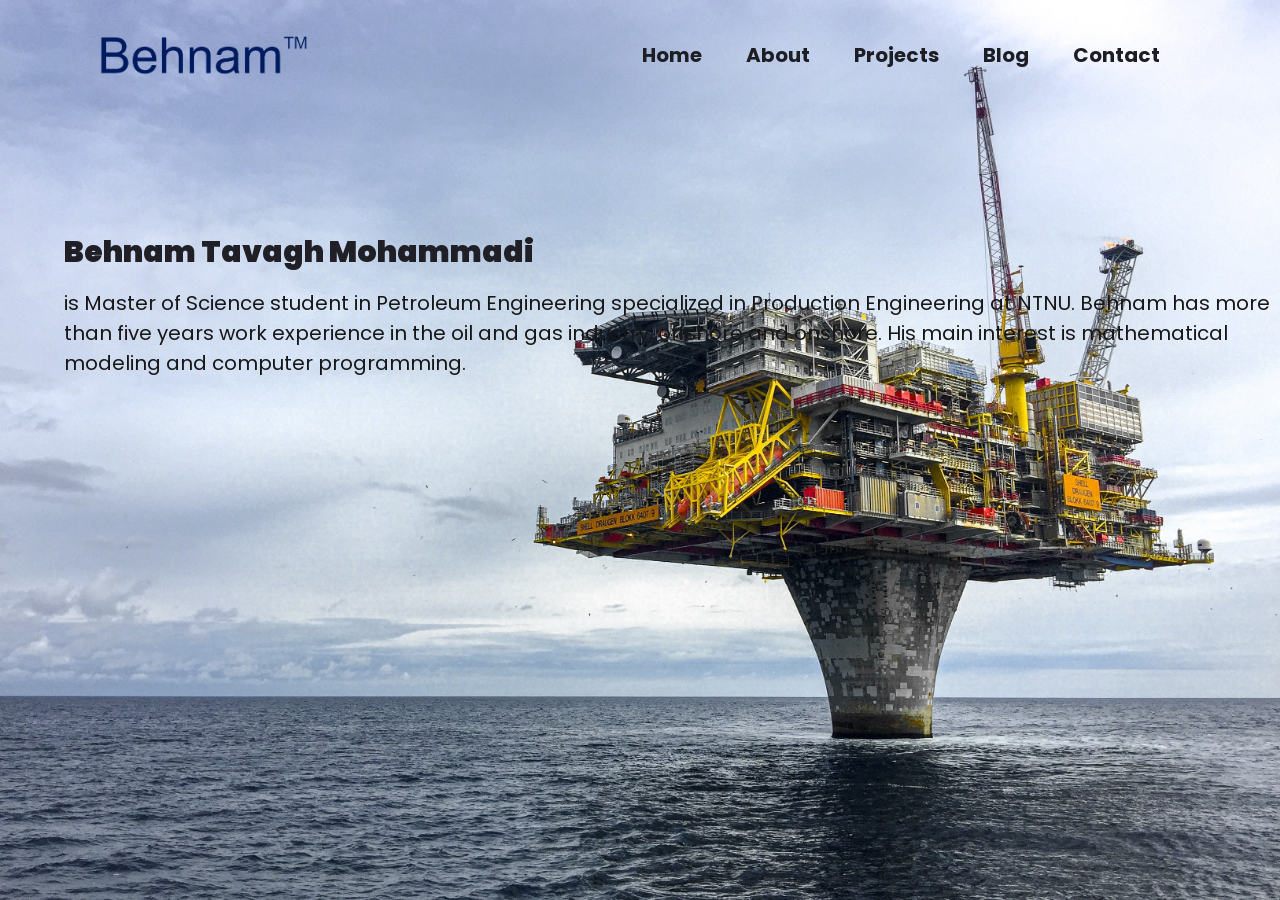
==== about.html @ fbf4afb0 "Update about.html" ====
<!DOCTYPE html>
<html lang="en"> 
<head>
    <meta charset="UTF-8">
    <title>Behnam's Homepage</title>
    <link rel="stylesheet" href="/css/app.css">
</head>
<body>

    <div class="hero">
        <nav>
            <img src="/images/logo6.png" class="logo" height="40px">
            <ul>
                <li><a href="https://behnamtm.github.io/">Home</a></li>
                <li><a href="/about.html">About</a></li>
                <li><a href="#">Projects</a></li>
                <li><a href="#">Blog</a></li>
                <li><a href="#">Contact</a></li>
            </ul>
        </nav>

        <div class="content">
            <h1>Behnam Tavagh Mohammadi</h1>
            <p>is Master of Science student in Petroleum Engineering specialized in Production Engineering at NTNU. Behnam has more than five years work experience in the oil and gas industry, offshore and onshore. His main interest is mathematical modeling and computer programming.</p>
            <img src="img/bg7.jpg" alt="" id="myimage"></img>
        </div>
    </div>

</body>
</html>
---- css/app.css ----
@import url('https://fonts.googleapis.com/css2?family=Poppins:wght@400;500;600;700&display=swap');

*{
    margin: 0;
    padding: 0;
    box-sizing: border-box;
    font-family: 'Poppins', sans-serif;
}
a{
    text-decoration: none;
}
.hero{
    background-image: url("/images/img2.jpg");
    background-color: #cccccc;
    height: 100vh; 
    background-position: center; 
    background-repeat: no-repeat; 
    background-size: cover;
    
    
}
nav{
    display: flex;
    align-items: center;
    justify-content: space-between;
    padding: 30px 100px;
}
.logo{
    max-height: 60px;
}
nav ul li{
    list-style: none;
    display: inline-block;
    padding: 10px 20px;
    font-size: 20px;
    font-weight: bold;
}
nav ul li a{
    color: #1d1d24;
    position: relative;
    padding: 5px 0;
}
nav ul li a:hover{
    color: #2b24f0;
}


.content{
    position: absolute;
    top: 25%;
    left: 5%;
}
.content .title{
    color: #1f1f25;
    font-size: 15px;
    text-transform: uppercase;
    letter-spacing: 4px;
    display: inline-block;
    margin-bottom: 20px;
    background: linear-gradient(120deg, #1c99fe 20.69%, #7644ff 50.19%,#fd4766 79.69%);
    -webkit-background-clip: text;
    -webkit-text-fill-color: transparent;
}
.content h1{
    color: #1f1f25;
    font-size: 30px;
    font-weight: 900;
    line-height: 55px;
    text-transform: inherit;
    width: 100%;
}
.content h1 span{
    /* color: #fd4766; */
    color: #12093e;
    font-size: 40px;
    width: 100%;
}
.content p{
    color: #181717;
    margin-top: 8px;
    margin-bottom: 30px;
    font-size: 20px;
}


#myimage{
    width: 20%;
    border-radius: 140px;
}
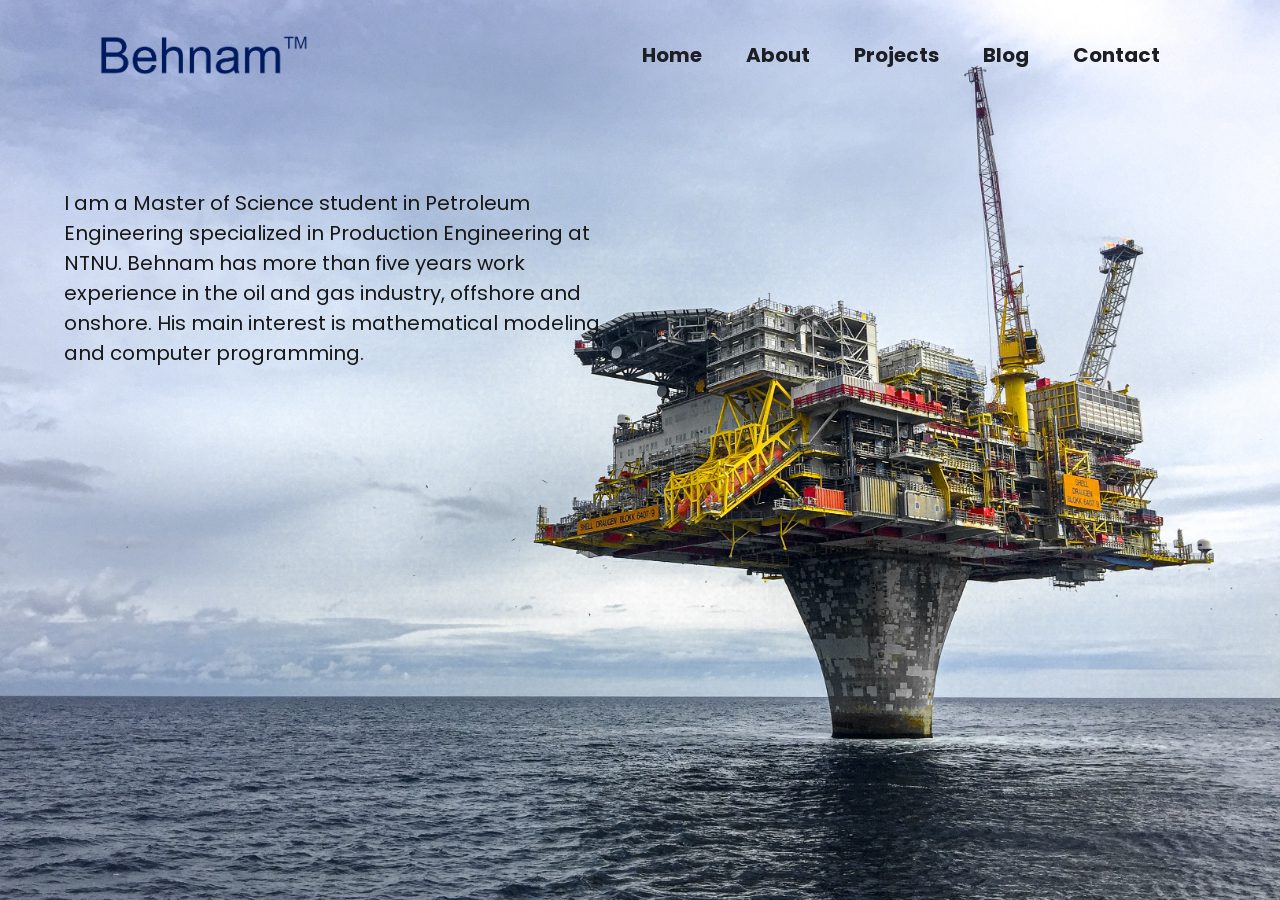
==== commit 66ed6f2d: "Update about.html" ====
--- a/about.html
+++ b/about.html
@@ -20,8 +20,7 @@
         </nav>
 
         <div class="content">
-            <h1>Behnam Tavagh Mohammadi</h1>
-            <p>is Master of Science student in Petroleum Engineering specialized in Production Engineering at NTNU. Behnam has more than five years work experience in the oil and gas industry, offshore and onshore. His main interest is mathematical modeling and computer programming.</p>
+            <p>I am a Master of Science student in Petroleum Engineering specialized in Production Engineering at NTNU. Behnam has more than five years work experience in the oil and gas industry, offshore and onshore. His main interest is mathematical modeling and computer programming.</p>
             <img src="img/bg7.jpg" alt="" id="myimage"></img>
         </div>
     </div>
--- a/css/app.css
+++ b/css/app.css
@@ -47,7 +47,7 @@
 
 .content{
     position: absolute;
-    top: 25%;
+    top: 20%;
     left: 5%;
 }
 .content .title{
@@ -79,6 +79,7 @@
     color: #181717;
     margin-top: 8px;
     margin-bottom: 30px;
+    width: 45%;
     font-size: 20px;
 }
 
@@ -86,4 +87,5 @@
 #myimage{
     width: 20%;
     border-radius: 140px;
+    border-color: black;
 }
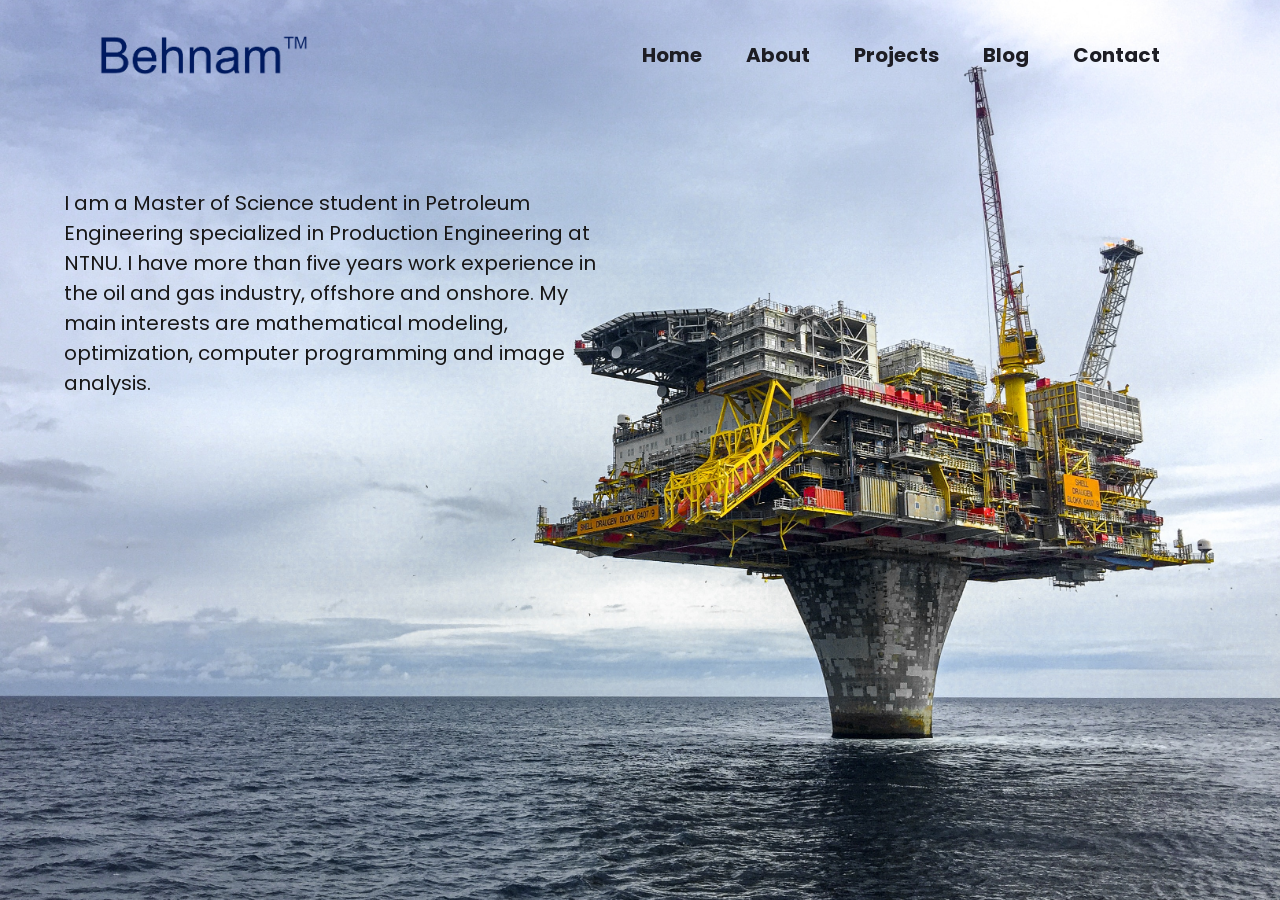
==== commit 166cfc8e: "Update about.html" ====
--- a/about.html
+++ b/about.html
@@ -20,8 +20,8 @@
         </nav>
 
         <div class="content">
-            <p>I am a Master of Science student in Petroleum Engineering specialized in Production Engineering at NTNU. Behnam has more than five years work experience in the oil and gas industry, offshore and onshore. His main interest is mathematical modeling and computer programming.</p>
-            <img src="img/bg7.jpg" alt="" id="myimage"></img>
+            <p>I am a Master of Science student in Petroleum Engineering specialized in Production Engineering at NTNU. I have more than five years work experience in the oil and gas industry, offshore and onshore. My main interests are mathematical modeling, optimization, computer programming and image analysis.</p>
+            <img src="/images/bg7.jpg" alt="" id="myimage"></img>
         </div>
     </div>
 
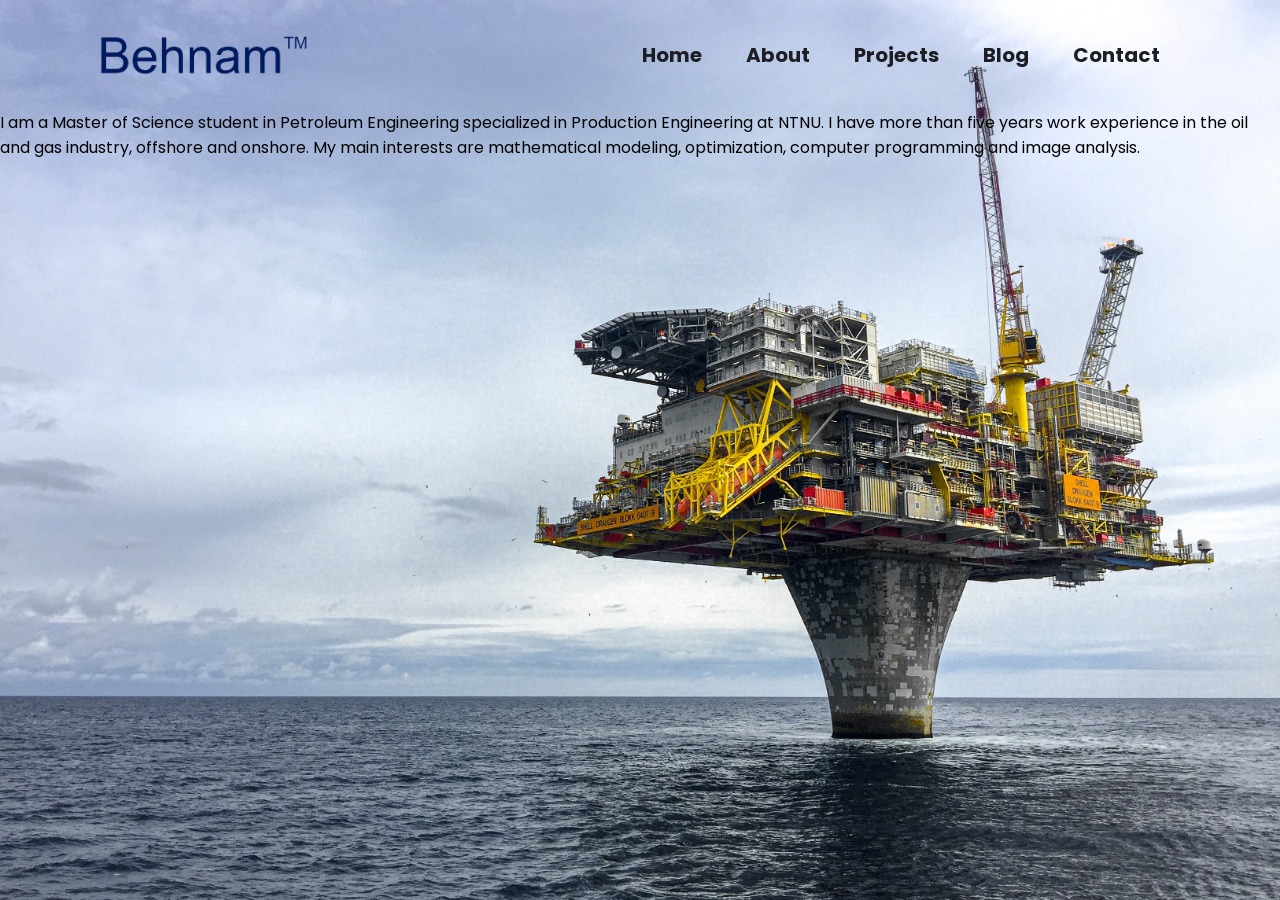
==== commit fbe662b1: "Update about.html" ====
--- a/about.html
+++ b/about.html
@@ -19,7 +19,7 @@
             </ul>
         </nav>
 
-        <div class="content">
+        <div class="content2">
             <p>I am a Master of Science student in Petroleum Engineering specialized in Production Engineering at NTNU. I have more than five years work experience in the oil and gas industry, offshore and onshore. My main interests are mathematical modeling, optimization, computer programming and image analysis.</p>
             <img src="/images/bg7.jpg" alt="" id="myimage"></img>
         </div>
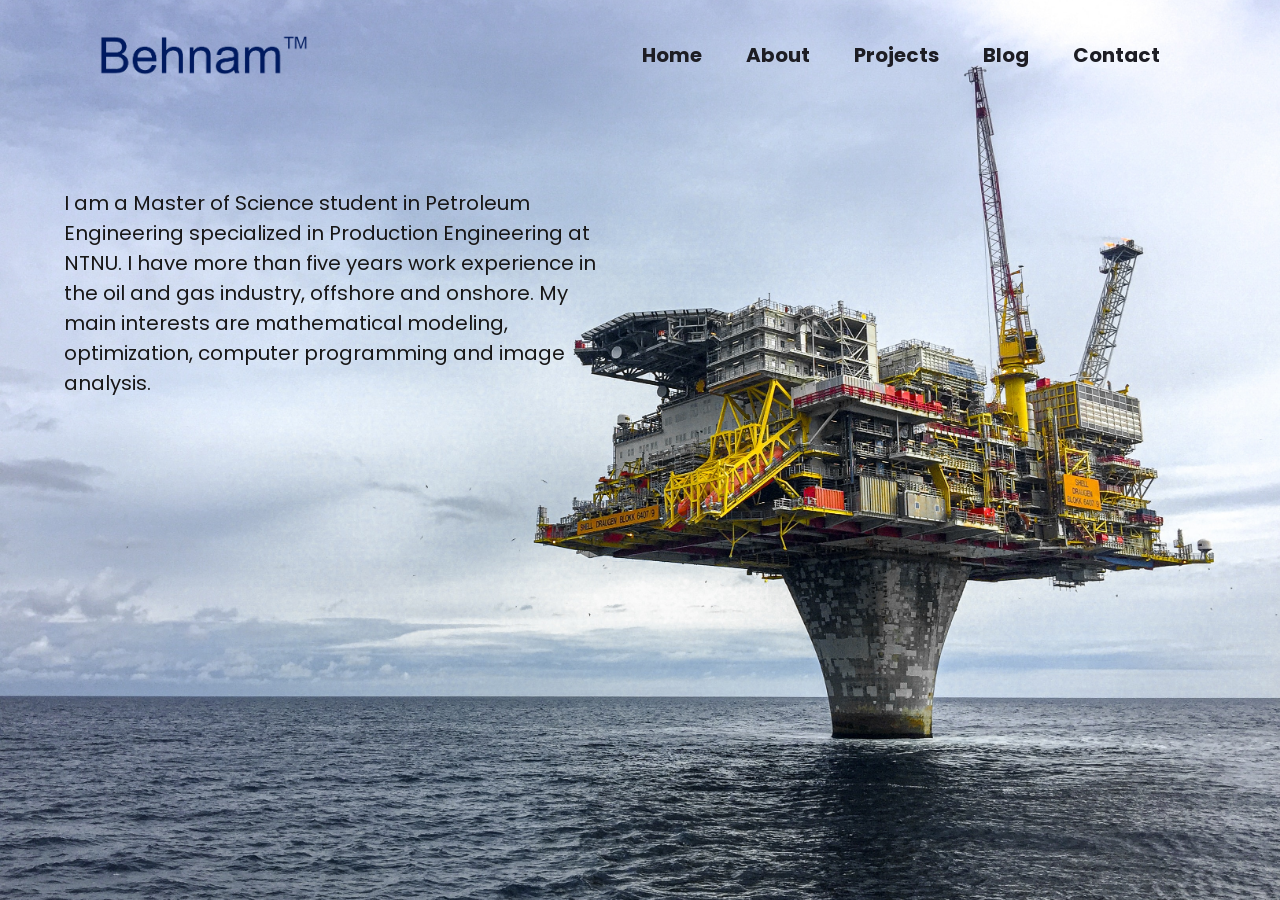
==== commit 587bdbbf: "Update about.html" ====
--- a/about.html
+++ b/about.html
@@ -19,8 +19,8 @@
             </ul>
         </nav>
 
-        <div class="content2">
-            <p>I am a Master of Science student in Petroleum Engineering specialized in Production Engineering at NTNU. I have more than five years work experience in the oil and gas industry, offshore and onshore. My main interests are mathematical modeling, optimization, computer programming and image analysis.</p>
+        <div class="content">
+            <p id="myDescr">I am a Master of Science student in Petroleum Engineering specialized in Production Engineering at NTNU. I have more than five years work experience in the oil and gas industry, offshore and onshore. My main interests are mathematical modeling, optimization, computer programming and image analysis.</p>
             <img src="/images/bg7.jpg" alt="" id="myimage"></img>
         </div>
     </div>
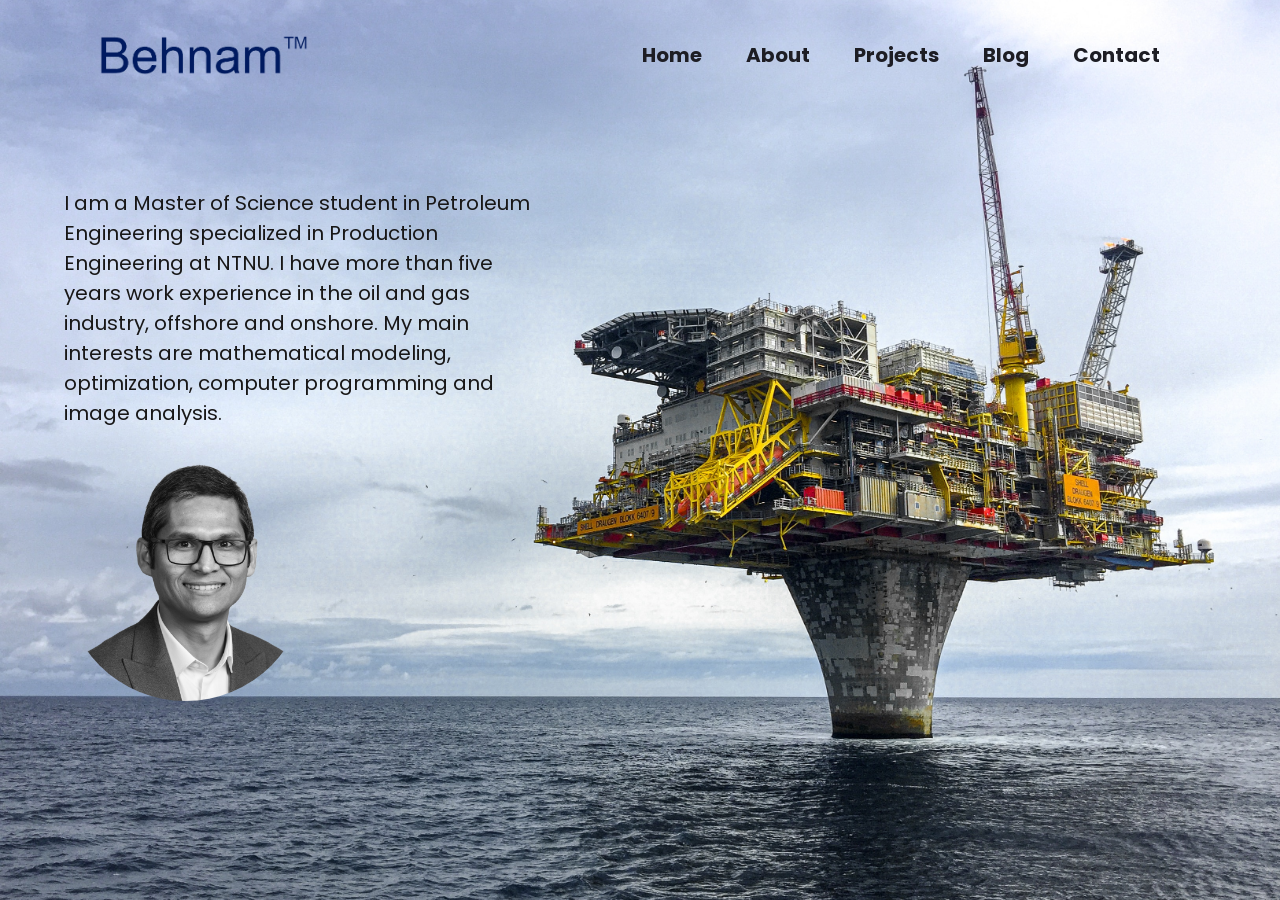
==== commit 76472994: "Update about.html" ====
--- a/about.html
+++ b/about.html
@@ -21,7 +21,7 @@
 
         <div class="content">
             <p id="myDescr">I am a Master of Science student in Petroleum Engineering specialized in Production Engineering at NTNU. I have more than five years work experience in the oil and gas industry, offshore and onshore. My main interests are mathematical modeling, optimization, computer programming and image analysis.</p>
-            <img src="/images/bg7.jpg" alt="" id="myimage"></img>
+            <img src="/images/bg7.png" alt="" id="myimage"></img>
         </div>
     </div>
 
--- a/css/app.css
+++ b/css/app.css
@@ -89,3 +89,7 @@
     border-radius: 140px;
     border-color: black;
 }
+
+#myDescr{
+    width: 40%;
+}
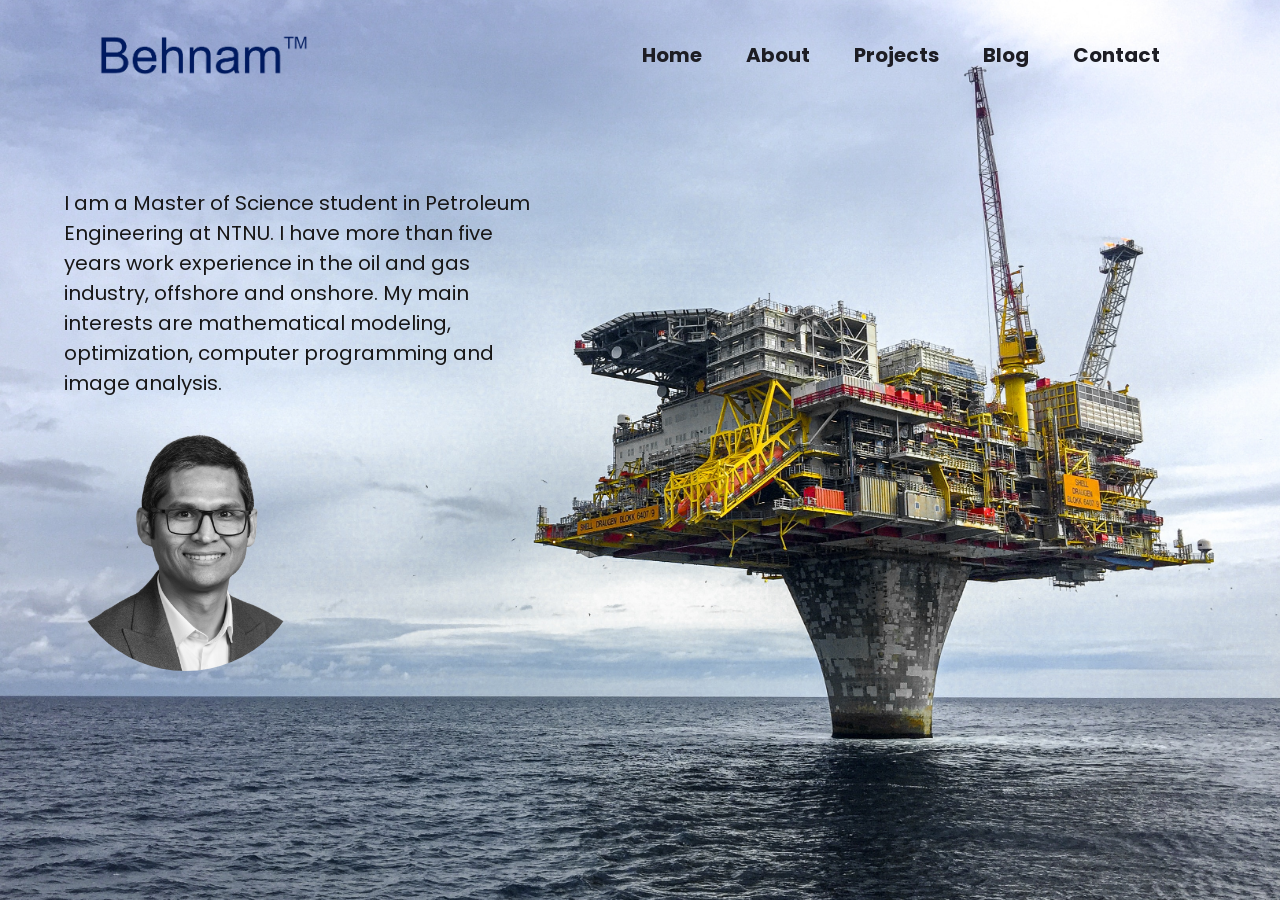
==== commit f5f7903f: "Update about.html" ====
--- a/about.html
+++ b/about.html
@@ -20,7 +20,7 @@
         </nav>
 
         <div class="content">
-            <p id="myDescr">I am a Master of Science student in Petroleum Engineering specialized in Production Engineering at NTNU. I have more than five years work experience in the oil and gas industry, offshore and onshore. My main interests are mathematical modeling, optimization, computer programming and image analysis.</p>
+            <p id="myDescr">I am a Master of Science student in Petroleum Engineering at NTNU. I have more than five years work experience in the oil and gas industry, offshore and onshore. My main interests are mathematical modeling, optimization, computer programming and image analysis.</p>
             <img src="/images/bg7.png" alt="" id="myimage"></img>
         </div>
     </div>
